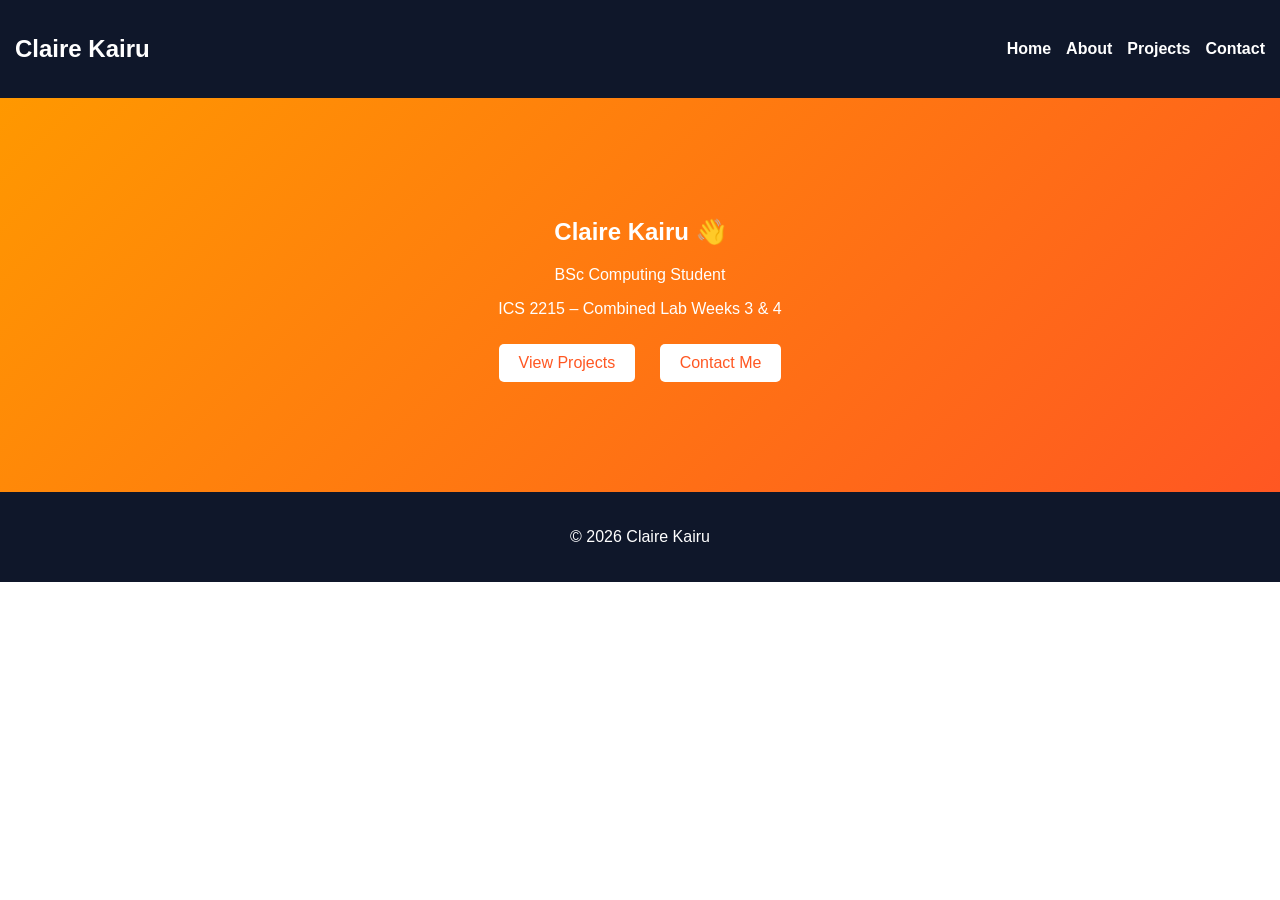
==== index.html @ 01369fde "clare" ====
<!DOCTYPE html>
<html lang="en">
<head>
    <meta charset="UTF-8">
    <meta name="viewport" content="width=device-width, initial-scale=1.0">
    <title>Claire Kairu Portfolio</title>
    <link rel="stylesheet" href="style.css">
</head>
<body>

<header>
    <nav>
        <h1>Claire Kairu</h1>
        <ul>
            <li><a href="index.html">Home</a></li>
            <li><a href="about.html">About</a></li>
            <li><a href="projects.html">Projects</a></li>
            <li><a href="contact.html">Contact</a></li>
        </ul>
    </nav>
</header>

<section class="hero">
    <h2>Claire Kairu 👋</h2>
    <p>BSc Computing Student</p>
    <p>ICS 2215 – Combined Lab Weeks 3 & 4</p>

    <a href="projects.html" class="btn">View Projects</a>
    <a href="contact.html" class="btn">Contact Me</a>
</section>

<footer>
    <p>© 2026 Claire Kairu</p>
</footer>

</body>
</html>
---- style.css ----
body {
    margin: 0;
    font-family: Arial, sans-serif;
}

/* NAVBAR */
header {
    background: #0f172a;
    color: white;
    padding: 15px;
}

nav {
    display: flex;
    justify-content: space-between;
    align-items: center;
    flex-wrap: wrap;
}

nav ul {
    list-style: none;
    display: flex;
    gap: 15px;
    padding: 0;
}

nav a {
    color: white;
    text-decoration: none;
    font-weight: bold;
}

/* HERO */
.hero {
    text-align: center;
    padding: 100px 20px;
    background: linear-gradient(135deg, #FF9800, #FF5722);
    color: white;
}

.btn {
    display: inline-block;
    margin: 10px;
    padding: 10px 20px;
    background: white;
    color: #FF5722;
    text-decoration: none;
    border-radius: 5px;
}

/* GENERAL SECTIONS */
section {
    padding: 40px;
}

/* PROJECTS */
.projects {
    text-align: center;
}

.project-grid {
    display: grid;
    grid-template-columns: repeat(auto-fit, minmax(250px, 1fr));
    gap: 20px;
}

.card {
    padding: 20px;
    background: #f4f4f4;
    border-radius: 10px;
    box-shadow: 0 4px 8px rgba(0,0,0,0.1);
}

/* CONTACT */
.contact {
    text-align: center;
}

form input, form textarea {
    width: 80%;
    padding: 10px;
    margin: 10px 0;
}

form button {
    padding: 10px 20px;
    background: #FF5722;
    color: white;
    border: none;
    border-radius: 5px;
}

/* TABLE */
table {
    width: 100%;
    border-collapse: collapse;
    margin-top: 20px;
}

table, th, td {
    border: 1px solid #ccc;
    padding: 10px;
    text-align: left;
}

/* FOOTER */
footer {
    text-align: center;
    padding: 20px;
    background: #0f172a;
    color: white;
}

/* 🔥 RESPONSIVE DESIGN */
@media (max-width: 768px) {

    nav {
        flex-direction: column;
        align-items: center;
    }

    nav ul {
        flex-direction: column;
        gap: 10px;
    }

    .hero {
        padding: 60px 20px;
    }

    form input, form textarea {
        width: 100%;
    }
}
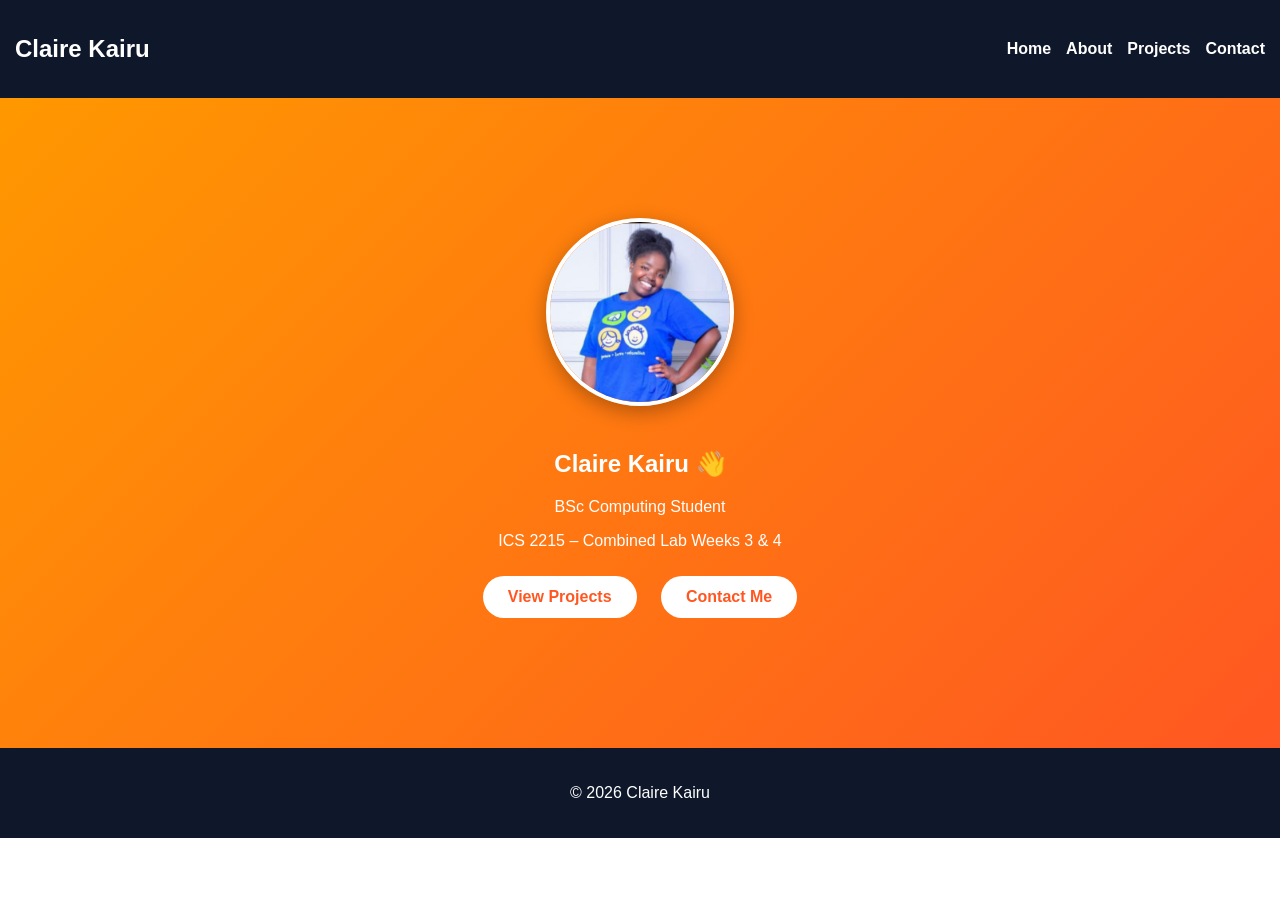
==== commit 92daadd6: "clare" ====
--- a/index.html
+++ b/index.html
@@ -21,6 +21,8 @@
 </header>
 
 <section class="hero">
+    <img src="images/Clare Kairu.jpeg" alt="Claire Kairu Profile Picture" class="profile-pic">
+
     <h2>Claire Kairu 👋</h2>
     <p>BSc Computing Student</p>
     <p>ICS 2215 – Combined Lab Weeks 3 & 4</p>
--- a/style.css
+++ b/style.css
@@ -33,19 +33,42 @@
 /* HERO */
 .hero {
     text-align: center;
-    padding: 100px 20px;
+    padding: 120px 20px;
     background: linear-gradient(135deg, #FF9800, #FF5722);
     color: white;
 }
 
+/* PROFILE PICTURE */
+.profile-pic {
+    width: 180px;
+    height: 180px;
+    border-radius: 50%;
+    object-fit: cover;
+    border: 4px solid white;
+    margin-bottom: 20px;
+    box-shadow: 0 6px 20px rgba(0,0,0,0.3);
+    transition: transform 0.3s ease;
+}
+
+.profile-pic:hover {
+    transform: scale(1.05);
+}
+
+/* BUTTONS */
 .btn {
     display: inline-block;
     margin: 10px;
-    padding: 10px 20px;
+    padding: 12px 25px;
     background: white;
     color: #FF5722;
     text-decoration: none;
-    border-radius: 5px;
+    border-radius: 25px;
+    font-weight: bold;
+    transition: 0.3s;
+}
+
+.btn:hover {
+    background: #ffe0b2;
 }
 
 /* GENERAL SECTIONS */
@@ -125,10 +148,15 @@
     }
 
     .hero {
-        padding: 60px 20px;
+        padding: 80px 20px;
     }
 
     form input, form textarea {
         width: 100%;
     }
+
+    .profile-pic {
+        width: 140px;
+        height: 140px;
+    }
 }
